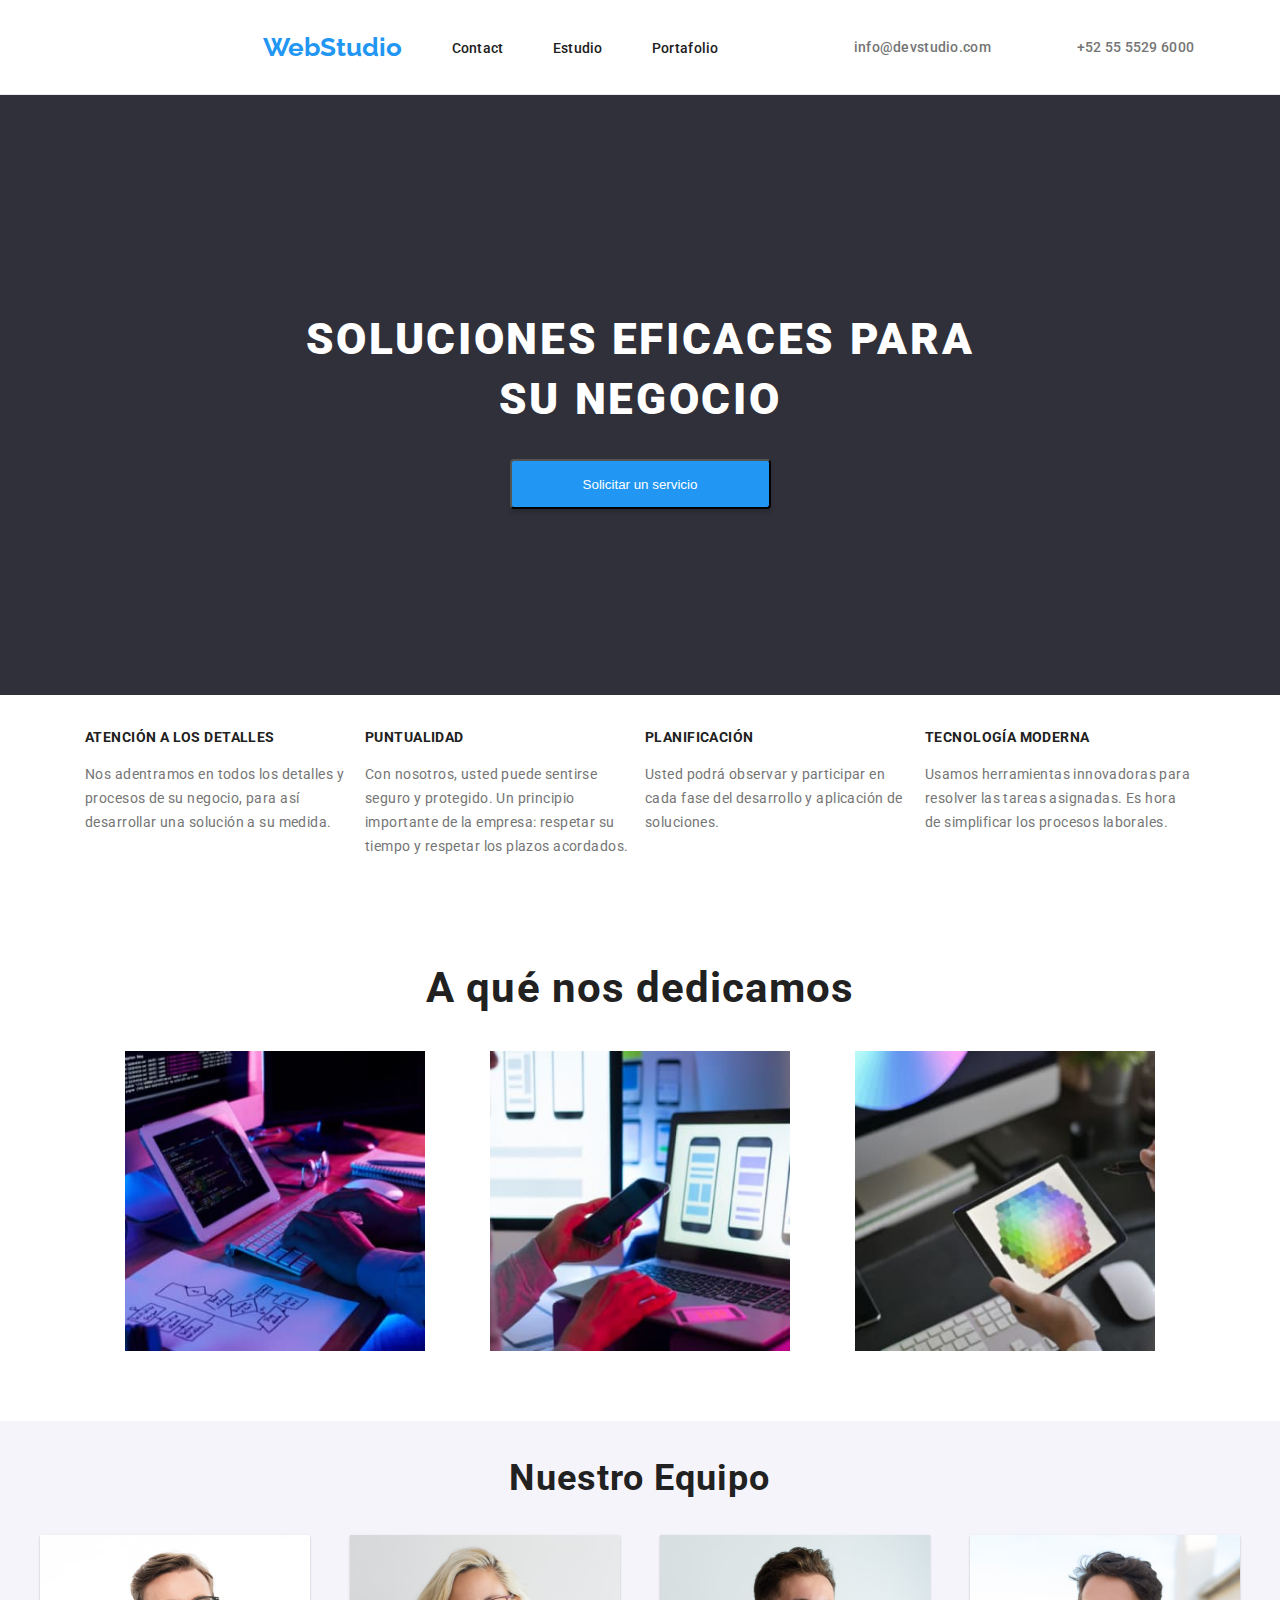
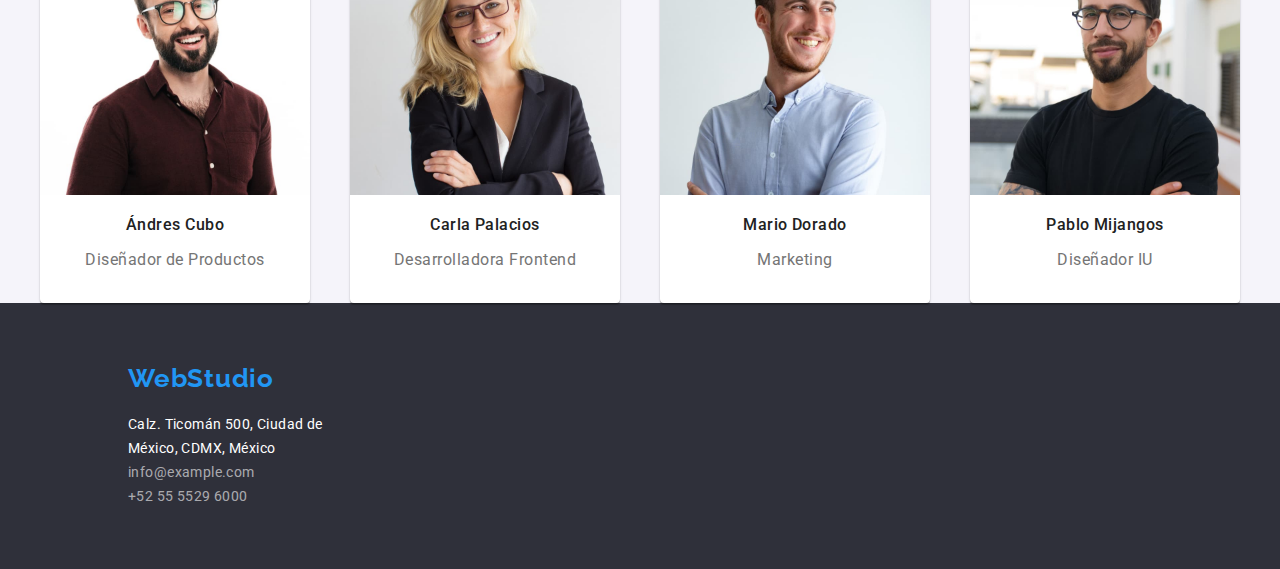
==== index.html @ 85c5ed9a "correccion de errores html checker, h3 aque nos dedicamos" ====
<!DOCTYPE html>
<html lang="en">

<head>
  <meta charset="UTF-8" />
  <meta http-equiv="X-UA-Compatible" content="IE=edge" />
  <meta name="viewport" content="width=device-width, initial-scale=1.0" />
  <link rel="stylesheet" href="css/styles.css" />

  <title>WebStudio</title>
</head>

<body>

  <header class="site-header">
    <a class="logoPrincipal" href="index.html">WebStudio</a>



    <ul class="list-container">
      <li >
        <a class="list-item" href="contact.html">Contact</a>
      </li>
      <li >
        <a class="list-item" href="studio.html">Estudio</a>
      </li>
      <li >
        <a class="list-item" href="portfolio.html">Portafolio</a>
      </li>

    </ul>
    <!-- <a href="contact.html">Contact</a>
      <a href="studio.html">Estudio</a>
      <a href="portfolio.html">Portafolio</a> -->


    <div class="headercontact">
      <a href="mailto:info@devstudio.com">info@devstudio.com</a>
      <a href="tel:+525555296000">+52 55 5529 6000</a>
    </div>
  </header>



  <main>

    <section class="herocontainer">

      <div class="herocontent">

        <h1 class="tittlehero">SOLUCIONES EFICACES PARA <br> SU NEGOCIO</h1>
        <button class="buttonhero" type="button">Solicitar un servicio</button>

      </div>
    </section>

    <section>
      <div class="qualitiescontainer">
        <ul class="qualitieslist">
          <li class="qualitiesitem">
            <h4>ATENCIÓN A LOS DETALLES</h4>
            <p>
              Nos adentramos en todos los detalles y procesos de su negocio, para
              así desarrollar una solución a su medida.
            </p>
          </li>
          <li class="qualitiesitem">
            <h4>PUNTUALIDAD</h4>
            <p>
              Con nosotros, usted puede sentirse seguro y protegido. Un principio
              importante de la empresa: respetar su tiempo y respetar los plazos
              acordados.
            </p>
          </li>
          <li class="qualitiesitem">
            <h4>PLANIFICACIÓN</h4>
            <p>
              Usted podrá observar y participar en cada fase del desarrollo y
              aplicación de soluciones.
            </p>
          </li>
          <li class="qualitiesitem">
            <h4>TECNOLOGÍA MODERNA</h4>
            <p>
              Usamos herramientas innovadoras para resolver las tareas asignadas.
              Es hora de simplificar los procesos laborales.
            </p>
          </li>
        </ul>
      </div>
    </section>

    <section class="services">

      <div>

        <span class="tittleservices">
          <h3>A qué nos dedicamos</h3>
        </span>

        <img src="images/servicio1.jpg" alt="Servicio de maquetado" width="300" />
        <img src="images/servicio2.jpg" alt="Servicio de diseño" width="300" />
        <img src="images/servicio3.jpg" alt="Servicio de color" width="300" />

      </div>

    </section>



    <section class="profilecontainer">

      <span class="ustittle">
        <p>Nuestro Equipo</p>
      </span>

      <div class="cardprofile">

        <img src="images/Andrescubo.jpg" alt="Foto de diseñador" width="300" />

        <p class="personname">Ándres Cubo</p>
        <p class="personposition">Diseñador de Productos</p>


      </div>
      <div class="cardprofile">
        <img src="images/Carlapalacios.jpg" alt="Foto Desarrolladora Frontend" width="300" />
        <p class="personname">Carla Palacios</p>
        <p class="personposition">Desarrolladora Frontend</p>
      </div>
      <div class="cardprofile">
        <img src="images/Mariodorado.jpg" alt="Foto encargado de Marketing" width="300" />
        <p class="personname">Mario Dorado</p>
        <p class="personposition">Marketing</p>
      </div>
      <div class="cardprofile">
        <img src="images/pablomijangos.jpg" alt="Foto Diseñador IU " width="300" />

        <p class="personname">Pablo Mijangos</p>
        <p class="personposition">Diseñador IU</p>
    </section>




  </main>

  <footer class="footer">
      <div class="contentfooter">
      <a class="footerlogo" href="">WebStudio</a><br />
      <address class="address">
        Calz. Ticomán 500, Ciudad de<br />
        México, CDMX, México<br />

        <ul class="list-footer">
          <li><a class="contactfooter" href="mailto:info@example.com">info@example.com</a><br /></li>
          <li><a class="contactfooter" href="tel:+525555296000 ">+52 55 5529 6000</a></li>
        </ul>
      </address>
</div>
  </footer>
</body>

</html>
---- css/styles.css ----
@import url("https://fonts.googleapis.com/css2?family=Raleway:ital,wght@0,700;1,700&family=Roboto:ital,wght@0,400;0,500;0,700;0,900;1,400;1,500;1,700;1,900&display=swap");
body {
  font-family: system-ui, -apple-system, BlinkMacSystemFont, "Segoe UI", Roboto,
    Oxygen, Ubuntu, Cantarell, "Open Sans", "Helvetica Neue", sans-serif;
  background: #ffffff;
  color: #212121;
  margin: auto;
  max-width: 1600px;
}

/* ESTILOS INDEX */

/*  HEADER */

.site-header {
  display: flex;
  justify-content: space-around;
  padding: 32px 0px;
  border-bottom: 1px solid #ececec;
}

/* Logo header */
.logoPrincipal {
  display: flex;
  flex-basis: 33%;
  justify-content: flex-end;
  font-family: "Raleway";
  font-style: normal;
  font-weight: 700;
  font-size: 26px;
  text-decoration: none;
  color: #2196f3;
}

/* navegacion header */
.list-container {
  display: flex;
  flex-basis: 30%;
  padding: 0;
  margin: 0;
  list-style: none;
  align-items: center;
  justify-content: space-evenly;
  flex-wrap: wrap;
}

.list-item {
  font-family: "Roboto";
  text-decoration: none;
  font-style: normal;
  font-weight: 500;
  font-size: 14px;
  line-height: 16px;
  letter-spacing: 0.02em;
  color: #212121;
  text-align: start;
}

.list-item:hover {
  font-family: "Roboto";
  font-style: normal;
  font-weight: 500;
  font-size: 14px;
  line-height: 16px;
  letter-spacing: 0.02em;

  color: #2196f3;
}

/* contacto header */
.headercontact {
  display: flex;
  flex-basis: 42%;
  justify-content: space-evenly;
  align-items: center;
  flex-wrap: wrap;
}

.headercontact a:hover {
  font-family: "Roboto";
  font-style: normal;
  font-weight: 500;
  font-size: 14px;
  line-height: 16px;
  letter-spacing: 0.02em;
  color: #2196f3;
}

.headercontact a {
  display: flex;
  font-family: "Roboto";
  text-decoration: none;
  font-style: normal;
  font-weight: 500;
  font-size: 14px;
  line-height: 16px;
  letter-spacing: 0.02em;
  color: #757575;
}

/* HERO */

.herocontainer {
  display: flex;
  flex-flow: column wrap;
  justify-content: space-around;
  padding: 0;
  margin: 0;
  width: 100%;
  height: 600px;
  background: #2f303a;
  flex-wrap: wrap;
  justify-content: center;
  align-items: center;
}

.herocontent {
  display: flex;
  flex-direction: column;
  align-items: center;
}
.tittlehero {
  display: flex;
  font-family: "Roboto";
  font-style: normal;
  font-weight: 900;
  font-size: 44px;
  line-height: 136%;
  text-align: center;
  letter-spacing: 0.06em;
  text-transform: uppercase;
  color: #ffffff;
}

.buttonhero {
  display: flex;
  justify-content: center;
  align-items: center;
  padding: 10px 32px;
  gap: 10px;
  width: 261px;
  height: 50px;
  background: #2196f3;
  box-shadow: 0px 4px 4px rgba(0, 0, 0, 0.15);
  border-radius: 4px;
  color: #ffffff;
}

/* CUALIDADES */

.qualitiescontainer {
  display: flex;
  justify-content: space-around;
}

.qualitieslist {
  display: flex;
  flex-flow: row wrap;
  justify-content: space-around;
  padding: 0;
  margin: 0;
  list-style: none;
}

.qualitiesitem {
  padding: 5px;
  width: 270px;
  height: 150px;
  margin-top: 10px;
  line-height: 150px;
  color: white;
  font-weight: bold;
  font-size: 3em;
  text-align: center;
  font-family: "Roboto";
  font-style: normal;
  font-weight: 400;
  font-size: 14px;
  line-height: 171%;

  letter-spacing: 0.03em;

  color: #757575;
}

.qualitiesitem p {
  text-align: left;
  font-family: "Roboto";
  font-style: normal;
  font-weight: 400;
  font-size: 14px;
  line-height: 171%;

  letter-spacing: 0.03em;

  color: #757575;
}

.qualitiesitem h4 {
  text-align: left;
  font-family: "Roboto";
  font-style: normal;
  font-weight: 700;
  font-size: 14px;
  line-height: 16px;
  letter-spacing: 0.03em;
  text-transform: uppercase;

  color: #212121;
}

/* SERVICIOS */

.services {
  display: flex;
  flex-basis: auto;
  justify-content: center;
  flex-wrap: wrap;
}

.services div {
  display: flex;
  width: 1173px;
  justify-content: space-evenly;
  flex-wrap: wrap;
  margin: 60px;
}
.services div img {
  width: 300px;
  height: 300px;
  margin-bottom: 10px;
}

.tittleservices {
  display: flex;
  justify-content: center;
  width: 100%;
  font-family: "Roboto";
  font-style: normal;
  font-weight: 700;
  font-size: 36px;
  line-height: 42px;
  text-align: center;
  letter-spacing: 0.03em;
  color: #212121;
}

.servicesimg {
  display: flex;
  align-items: center;
  justify-content: center;
  width: 1173px;
}

.servicesimg img {
  display: flex;
  width: 373.16px;
  height: 323.7px;
}

/* TARJETAS PERFIL */
.ustittle {
  font-family: "Roboto";
  font-style: normal;
  font-weight: 700;
  font-size: 36px;
  line-height: 42px;
  text-align: center;
  letter-spacing: 0.03em;
  color: #212121;
  width: 100%;
}

.profilecontainer {
  display: flex;
  justify-content: space-evenly;
  flex-wrap: wrap;
  background: #f5f4fa;
}

.cardprofile {
  width: 270px;
  height: 368px;
  border-radius: 0px;
  background: #ffffff;
  box-shadow: 0px 1px 3px rgba(0, 0, 0, 0.12), 0px 1px 1px rgba(0, 0, 0, 0.14),
    0px 2px 1px rgba(0, 0, 0, 0.2);
  border-radius: 0px 0px 4px 4px;
}

.cardprofile img {
  width: 270px;
  height: 260px;
}

.personname {
  font-family: "Roboto";
  font-style: normal;
  font-weight: 500;
  font-size: 16px;
  line-height: 19px;
  text-align: center;
  letter-spacing: 0.03em;
  color: #212121;
}

.personposition {
  font-family: "Roboto";
  font-style: normal;
  font-weight: 400;
  font-size: 16px;
  line-height: 19px;
  text-align: center;
  letter-spacing: 0.03em;

  color: #757575;
}

/* FOOTER */

.footer {
  display: flex;
  background: #2f303a;
  justify-content: space-around;
}

.contentfooter {
  display: flex;
  flex-basis: 80%;
  flex-direction: column;
  align-items: flex-start;
  margin: 60px 0%;
}

.footerlogo {
  display: flex;
  flex-wrap: wrap;
  font-family: "Raleway";
  font-style: normal;
  text-decoration: none;
  font-weight: 700;
  font-size: 26px;
  line-height: 31px;
  letter-spacing: 0.03em;
  color: #2196f3;
}

.address {
  font-family: "Roboto";
  text-decoration: none;
  font-style: normal;
  font-weight: 400;
  font-size: 14px;
  line-height: 171%;
  letter-spacing: 0.03em;
  color: #ffffff;
}
.list-footer {
  display: flex;
  flex-direction: column;
  flex-wrap: wrap;
  list-style: none;
  padding: 0;
  margin: 0%;
}

.contactfooter {
  color: rgba(255, 255, 255, 0.6);
  text-decoration: none;
}

/* ESTILOS PORTAFOLIO */

.container {
  max-width: 1600px;
}

.section {
  padding: 94px 0px;
}

.filterportfolio {
  display: flex;
  list-style: none;
  max-width: 1200px;
  justify-content: center;
  margin: auto;
}

.buttonsmainportfolio {
  margin: 8px;
  font-family: "Roboto";
  font-style: normal;
  font-weight: 500;
  font-size: 16px;
  line-height: 162%;
  text-align: center;
  letter-spacing: 0.03em;
  border: none;
  border-radius: 4px;
  color: #212121;
  background: #f5f4fa;
}

.buttonsmainportfolio:hover {
  font-family: "Roboto";
  font-style: normal;
  font-weight: 500;
  font-size: 16px;
  line-height: 162%;
  text-align: center;
  letter-spacing: 0.03em;
  color: #ffffff;
  background: #2196f3;
  box-shadow: 0px 3px 1px rgba(0, 0, 0, 0.1), 0px 1px 2px rgba(0, 0, 0, 0.08),
    0px 2px 2px rgba(0, 0, 0, 0.12);
  border-radius: 4px;
}

/* PRODUCTOS */

.products {
  display: flex;
  list-style: none;
  max-width: 1200px;
  justify-content: center;
  margin: auto;
}

.cardproducts {
  width: 370px;
  height: 404px;
  background: #ffffff;
  border: 1px solid #eeeeee;
  box-shadow: 0px 1px 1px rgba(0, 0, 0, 0.12), 0px 4px 4px rgba(0, 0, 0, 0.06),
    1px 4px 6px rgba(0, 0, 0, 0.16);
}

.cardproducts img {
  width: 370px;
  height: 294px;
}

.tittleproducts {
  font-family: "Roboto";
  font-style: normal;
  font-weight: 700;
  font-size: 18px;
  line-height: 200%;
  letter-spacing: 0.06em;
  color: #212121;
  left: calc(50% - 322px / 2 - 400px);
  top: calc(50% - 36px / 2 - 334px);
}

.areaproduct {
  font-family: "Roboto";
  font-style: normal;
  font-weight: 400;
  font-size: 16px;
  line-height: 188%;
  letter-spacing: 0.03em;
  color: #757575;
}
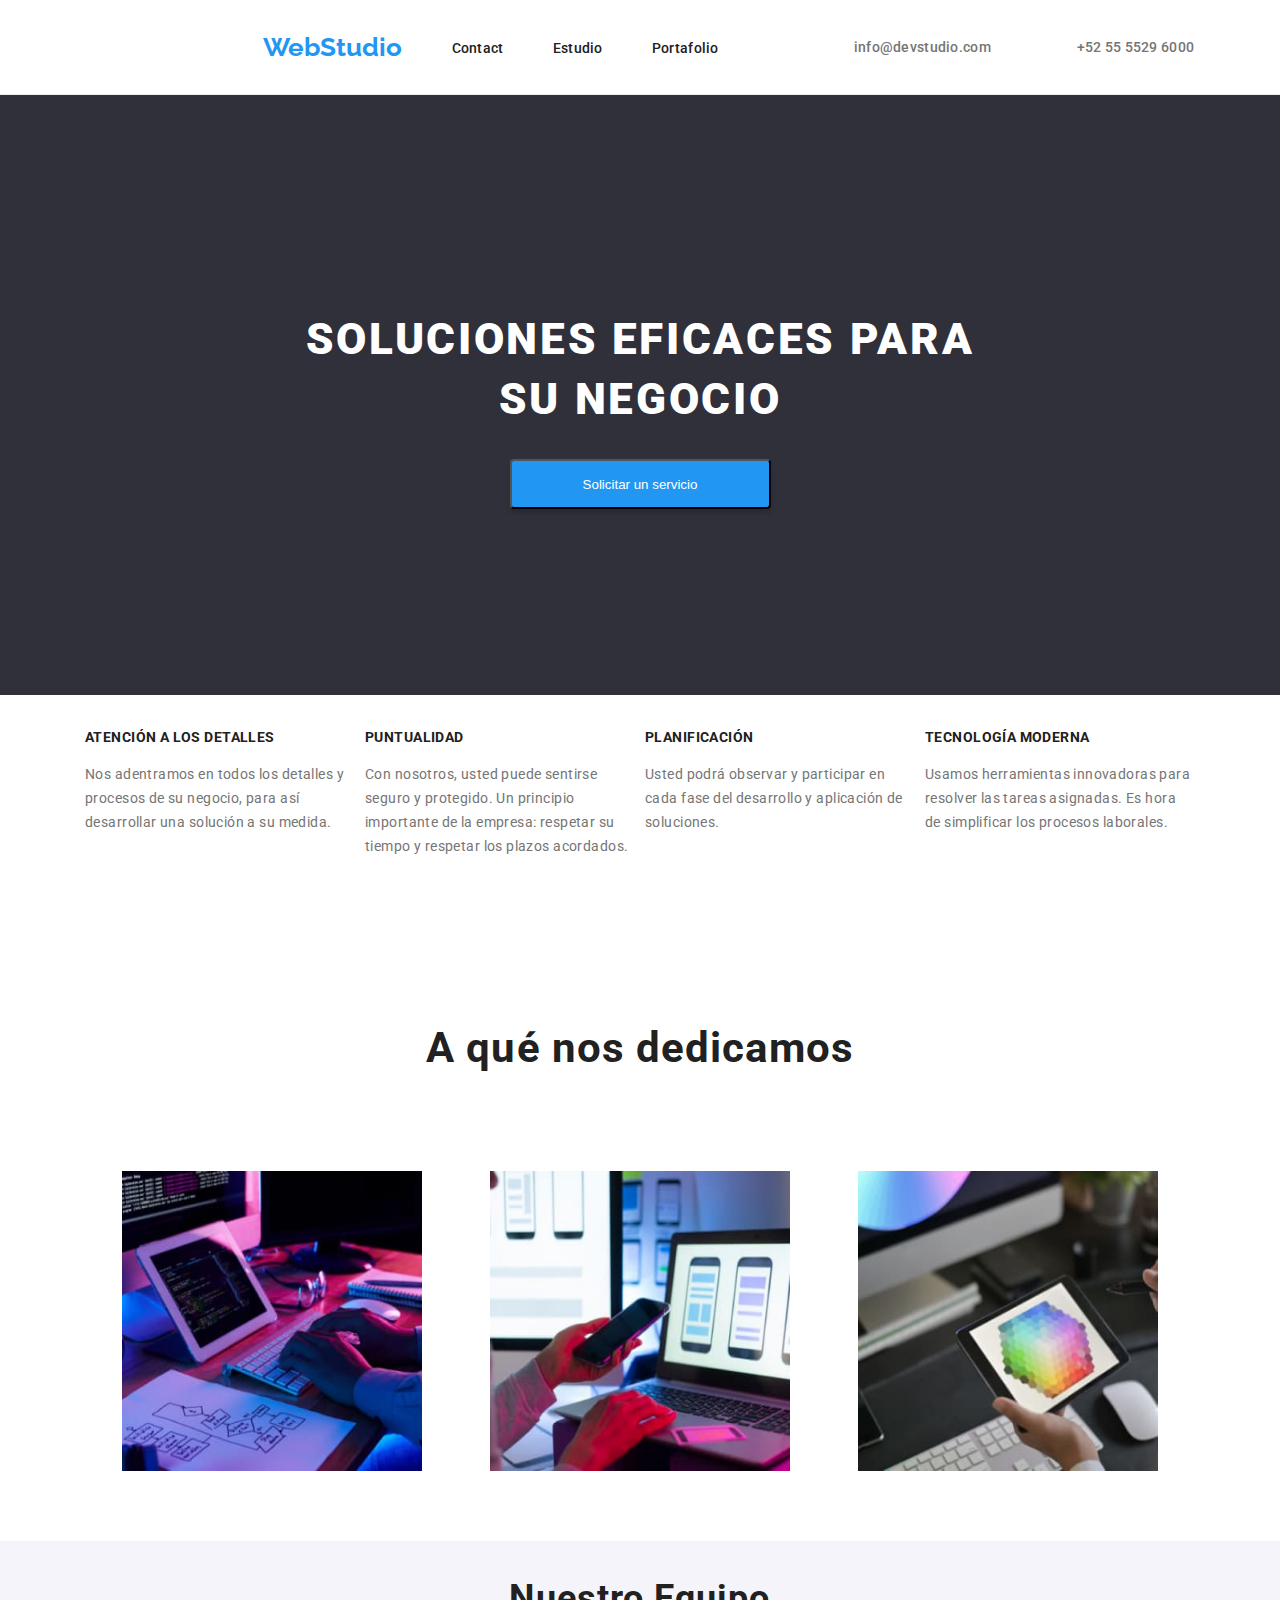
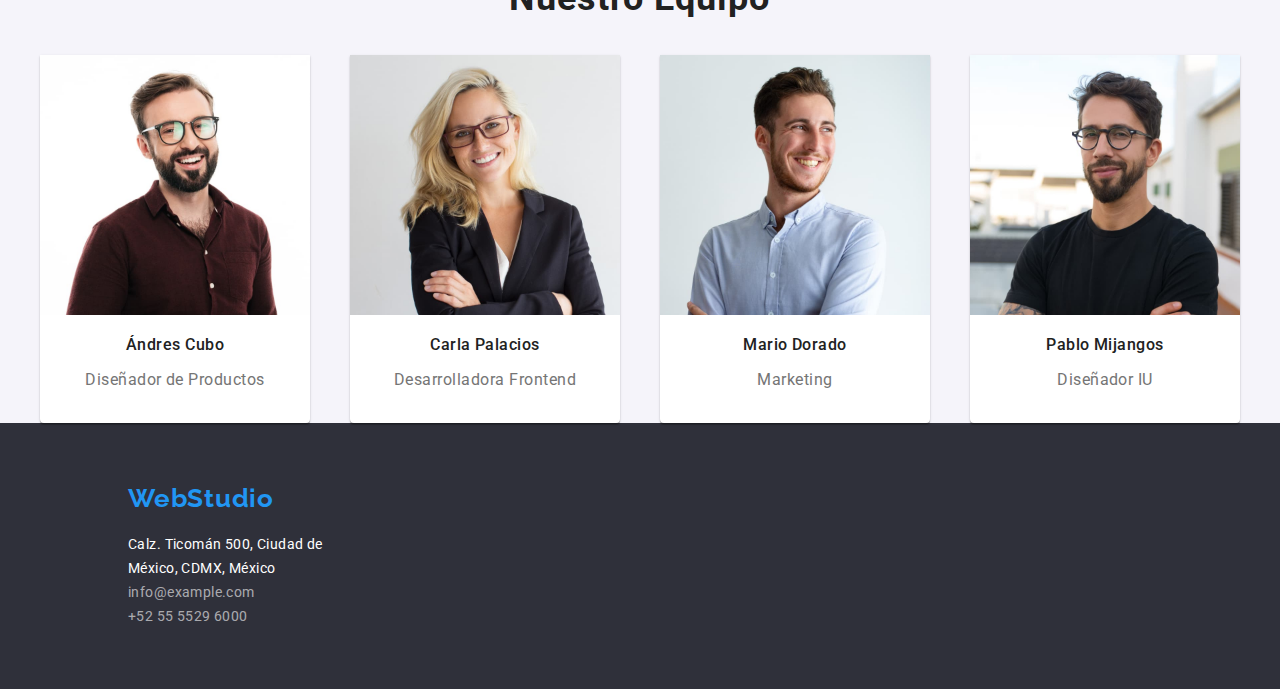
==== commit ec1b3fe1: "correccion de errores html checker, h3 aque nos dedicamos" ====
--- a/index.html
+++ b/index.html
@@ -94,9 +94,9 @@
 
       <div>
 
-        <span class="tittleservices">
+        <div class="tittleservices">
           <h3>A qué nos dedicamos</h3>
-        </span>
+        </div>
 
         <img src="images/servicio1.jpg" alt="Servicio de maquetado" width="300" />
         <img src="images/servicio2.jpg" alt="Servicio de diseño" width="300" />
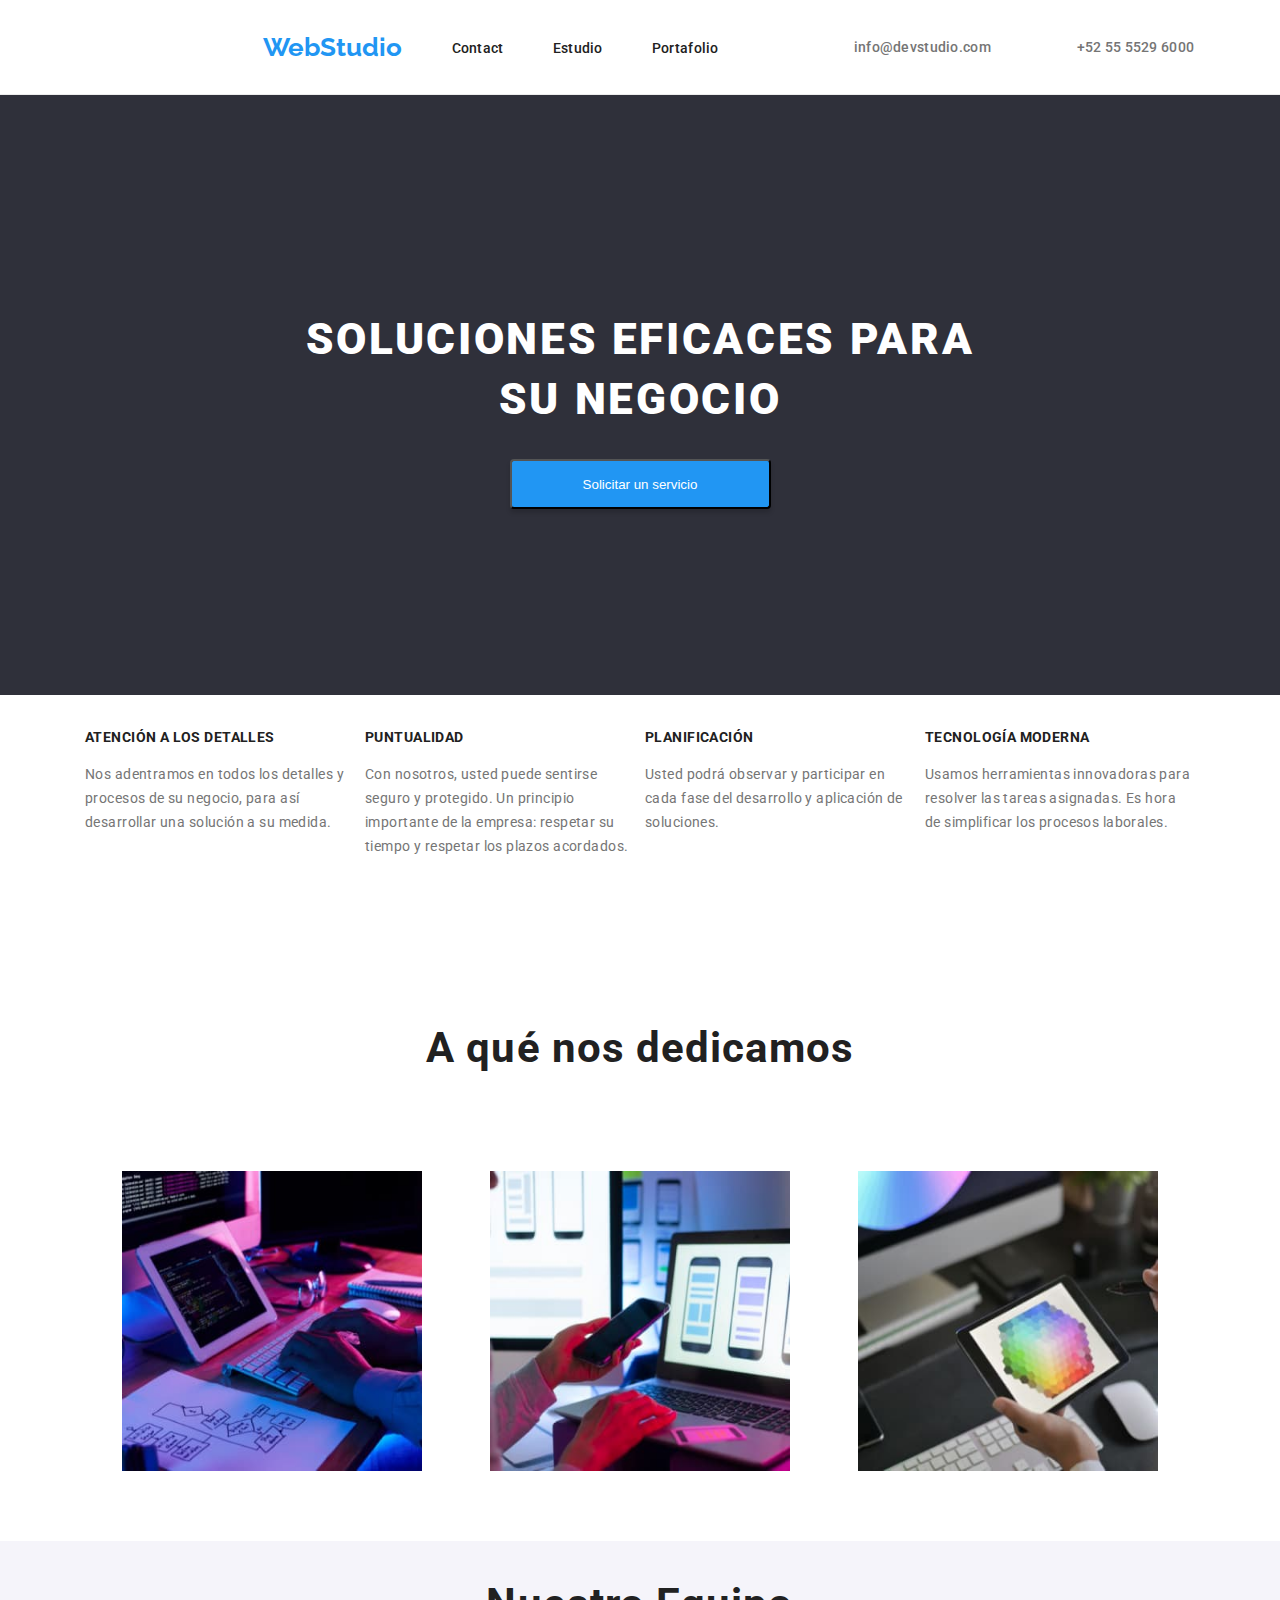
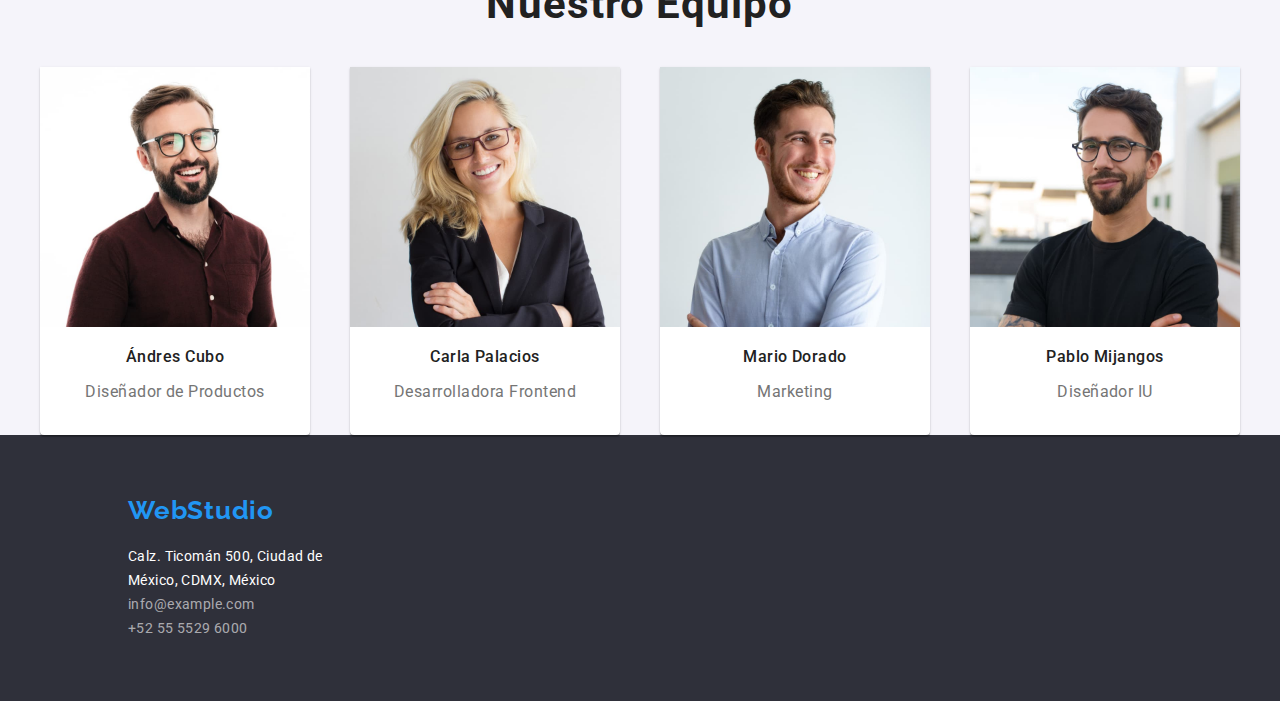
==== commit 1754ed63: "correccion de errores html checker, cierre de etiquetas" ====
--- a/index.html
+++ b/index.html
@@ -1,164 +1,175 @@
 <!DOCTYPE html>
 <html lang="en">
+  <head>
+    <meta charset="UTF-8" />
+    <meta http-equiv="X-UA-Compatible" content="IE=edge" />
+    <meta name="viewport" content="width=device-width, initial-scale=1.0" />
+    <link rel="stylesheet" href="css/styles.css" />
 
-<head>
-  <meta charset="UTF-8" />
-  <meta http-equiv="X-UA-Compatible" content="IE=edge" />
-  <meta name="viewport" content="width=device-width, initial-scale=1.0" />
-  <link rel="stylesheet" href="css/styles.css" />
+    <title>WebStudio</title>
+  </head>
 
-  <title>WebStudio</title>
-</head>
+  <body>
+    <header class="site-header">
+      <a class="logoPrincipal" href="index.html">WebStudio</a>
 
-<body>
-
-  <header class="site-header">
-    <a class="logoPrincipal" href="index.html">WebStudio</a>
-
-
-
-    <ul class="list-container">
-      <li >
-        <a class="list-item" href="contact.html">Contact</a>
-      </li>
-      <li >
-        <a class="list-item" href="studio.html">Estudio</a>
-      </li>
-      <li >
-        <a class="list-item" href="portfolio.html">Portafolio</a>
-      </li>
-
-    </ul>
-    <!-- <a href="contact.html">Contact</a>
+      <ul class="list-container">
+        <li>
+          <a class="list-item" href="contact.html">Contact</a>
+        </li>
+        <li>
+          <a class="list-item" href="studio.html">Estudio</a>
+        </li>
+        <li>
+          <a class="list-item" href="portfolio.html">Portafolio</a>
+        </li>
+      </ul>
+      <!-- <a href="contact.html">Contact</a>
       <a href="studio.html">Estudio</a>
       <a href="portfolio.html">Portafolio</a> -->
 
+      <div class="headercontact">
+        <a href="mailto:info@devstudio.com">info@devstudio.com</a>
+        <a href="tel:+525555296000">+52 55 5529 6000</a>
+      </div>
+    </header>
 
-    <div class="headercontact">
-      <a href="mailto:info@devstudio.com">info@devstudio.com</a>
-      <a href="tel:+525555296000">+52 55 5529 6000</a>
-    </div>
-  </header>
+    <main>
+      <section class="herocontainer">
+        <div class="herocontent">
+          <h1 class="tittlehero">
+            SOLUCIONES EFICACES PARA <br />
+            SU NEGOCIO
+          </h1>
+          <button class="buttonhero" type="button">
+            Solicitar un servicio
+          </button>
+        </div>
+      </section>
 
+      <section>
+        <div class="qualitiescontainer">
+          <ul class="qualitieslist">
+            <li class="qualitiesitem">
+              <h4>ATENCIÓN A LOS DETALLES</h4>
+              <p>
+                Nos adentramos en todos los detalles y procesos de su negocio,
+                para así desarrollar una solución a su medida.
+              </p>
+            </li>
+            <li class="qualitiesitem">
+              <h4>PUNTUALIDAD</h4>
+              <p>
+                Con nosotros, usted puede sentirse seguro y protegido. Un
+                principio importante de la empresa: respetar su tiempo y
+                respetar los plazos acordados.
+              </p>
+            </li>
+            <li class="qualitiesitem">
+              <h4>PLANIFICACIÓN</h4>
+              <p>
+                Usted podrá observar y participar en cada fase del desarrollo y
+                aplicación de soluciones.
+              </p>
+            </li>
+            <li class="qualitiesitem">
+              <h4>TECNOLOGÍA MODERNA</h4>
+              <p>
+                Usamos herramientas innovadoras para resolver las tareas
+                asignadas. Es hora de simplificar los procesos laborales.
+              </p>
+            </li>
+          </ul>
+        </div>
+      </section>
 
+      <section class="services">
+        <div>
+          <div class="tittleservices">
+            <h3>A qué nos dedicamos</h3>
+          </div>
 
-  <main>
+          <img
+            src="images/servicio1.jpg"
+            alt="Servicio de maquetado"
+            width="300"
+          />
+          <img
+            src="images/servicio2.jpg"
+            alt="Servicio de diseño"
+            width="300"
+          />
+          <img src="images/servicio3.jpg" alt="Servicio de color" width="300" />
+        </div>
+      </section>
 
-    <section class="herocontainer">
-
-      <div class="herocontent">
-
-        <h1 class="tittlehero">SOLUCIONES EFICACES PARA <br> SU NEGOCIO</h1>
-        <button class="buttonhero" type="button">Solicitar un servicio</button>
-
-      </div>
-    </section>
-
-    <section>
-      <div class="qualitiescontainer">
-        <ul class="qualitieslist">
-          <li class="qualitiesitem">
-            <h4>ATENCIÓN A LOS DETALLES</h4>
-            <p>
-              Nos adentramos en todos los detalles y procesos de su negocio, para
-              así desarrollar una solución a su medida.
-            </p>
-          </li>
-          <li class="qualitiesitem">
-            <h4>PUNTUALIDAD</h4>
-            <p>
-              Con nosotros, usted puede sentirse seguro y protegido. Un principio
-              importante de la empresa: respetar su tiempo y respetar los plazos
-              acordados.
-            </p>
-          </li>
-          <li class="qualitiesitem">
-            <h4>PLANIFICACIÓN</h4>
-            <p>
-              Usted podrá observar y participar en cada fase del desarrollo y
-              aplicación de soluciones.
-            </p>
-          </li>
-          <li class="qualitiesitem">
-            <h4>TECNOLOGÍA MODERNA</h4>
-            <p>
-              Usamos herramientas innovadoras para resolver las tareas asignadas.
-              Es hora de simplificar los procesos laborales.
-            </p>
-          </li>
-        </ul>
-      </div>
-    </section>
-
-    <section class="services">
-
-      <div>
-
-        <div class="tittleservices">
-          <h3>A qué nos dedicamos</h3>
+      <section class="profilecontainer">
+        <div class="ustittle">
+          <h3>Nuestro Equipo</h3>
         </div>
 
-        <img src="images/servicio1.jpg" alt="Servicio de maquetado" width="300" />
-        <img src="images/servicio2.jpg" alt="Servicio de diseño" width="300" />
-        <img src="images/servicio3.jpg" alt="Servicio de color" width="300" />
+        <div class="cardprofile">
+          <img
+            src="images/Andrescubo.jpg"
+            alt="Foto de diseñador"
+            width="300"
+          />
 
+          <p class="personname">Ándres Cubo</p>
+          <p class="personposition">Diseñador de Productos</p>
+        </div>
+        <div class="cardprofile">
+          <img
+            src="images/Carlapalacios.jpg"
+            alt="Foto Desarrolladora Frontend"
+            width="300"
+          />
+          <p class="personname">Carla Palacios</p>
+          <p class="personposition">Desarrolladora Frontend</p>
+        </div>
+        <div class="cardprofile">
+          <img
+            src="images/Mariodorado.jpg"
+            alt="Foto encargado de Marketing"
+            width="300"
+          />
+          <p class="personname">Mario Dorado</p>
+          <p class="personposition">Marketing</p>
+        </div>
+        <div class="cardprofile">
+          <img
+            src="images/pablomijangos.jpg"
+            alt="Foto Diseñador IU "
+            width="300"
+          />
+
+          <p class="personname">Pablo Mijangos</p>
+          <p class="personposition">Diseñador IU</p>
+        </div>
+      </section>
+    </main>
+
+    <footer class="footer">
+      <div class="contentfooter">
+        <a class="footerlogo" href="">WebStudio</a><br />
+        <address class="address">
+          Calz. Ticomán 500, Ciudad de<br />
+          México, CDMX, México<br />
+
+          <ul class="list-footer">
+            <li>
+              <a class="contactfooter" href="mailto:info@example.com"
+                >info@example.com</a
+              ><br />
+            </li>
+            <li>
+              <a class="contactfooter" href="tel:+525555296000 "
+                >+52 55 5529 6000</a
+              >
+            </li>
+          </ul>
+        </address>
       </div>
-
-    </section>
-
-
-
-    <section class="profilecontainer">
-
-      <span class="ustittle">
-        <p>Nuestro Equipo</p>
-      </span>
-
-      <div class="cardprofile">
-
-        <img src="images/Andrescubo.jpg" alt="Foto de diseñador" width="300" />
-
-        <p class="personname">Ándres Cubo</p>
-        <p class="personposition">Diseñador de Productos</p>
-
-
-      </div>
-      <div class="cardprofile">
-        <img src="images/Carlapalacios.jpg" alt="Foto Desarrolladora Frontend" width="300" />
-        <p class="personname">Carla Palacios</p>
-        <p class="personposition">Desarrolladora Frontend</p>
-      </div>
-      <div class="cardprofile">
-        <img src="images/Mariodorado.jpg" alt="Foto encargado de Marketing" width="300" />
-        <p class="personname">Mario Dorado</p>
-        <p class="personposition">Marketing</p>
-      </div>
-      <div class="cardprofile">
-        <img src="images/pablomijangos.jpg" alt="Foto Diseñador IU " width="300" />
-
-        <p class="personname">Pablo Mijangos</p>
-        <p class="personposition">Diseñador IU</p>
-    </section>
-
-
-
-
-  </main>
-
-  <footer class="footer">
-      <div class="contentfooter">
-      <a class="footerlogo" href="">WebStudio</a><br />
-      <address class="address">
-        Calz. Ticomán 500, Ciudad de<br />
-        México, CDMX, México<br />
-
-        <ul class="list-footer">
-          <li><a class="contactfooter" href="mailto:info@example.com">info@example.com</a><br /></li>
-          <li><a class="contactfooter" href="tel:+525555296000 ">+52 55 5529 6000</a></li>
-        </ul>
-      </address>
-</div>
-  </footer>
-</body>
-
-</html>+    </footer>
+  </body>
+</html>
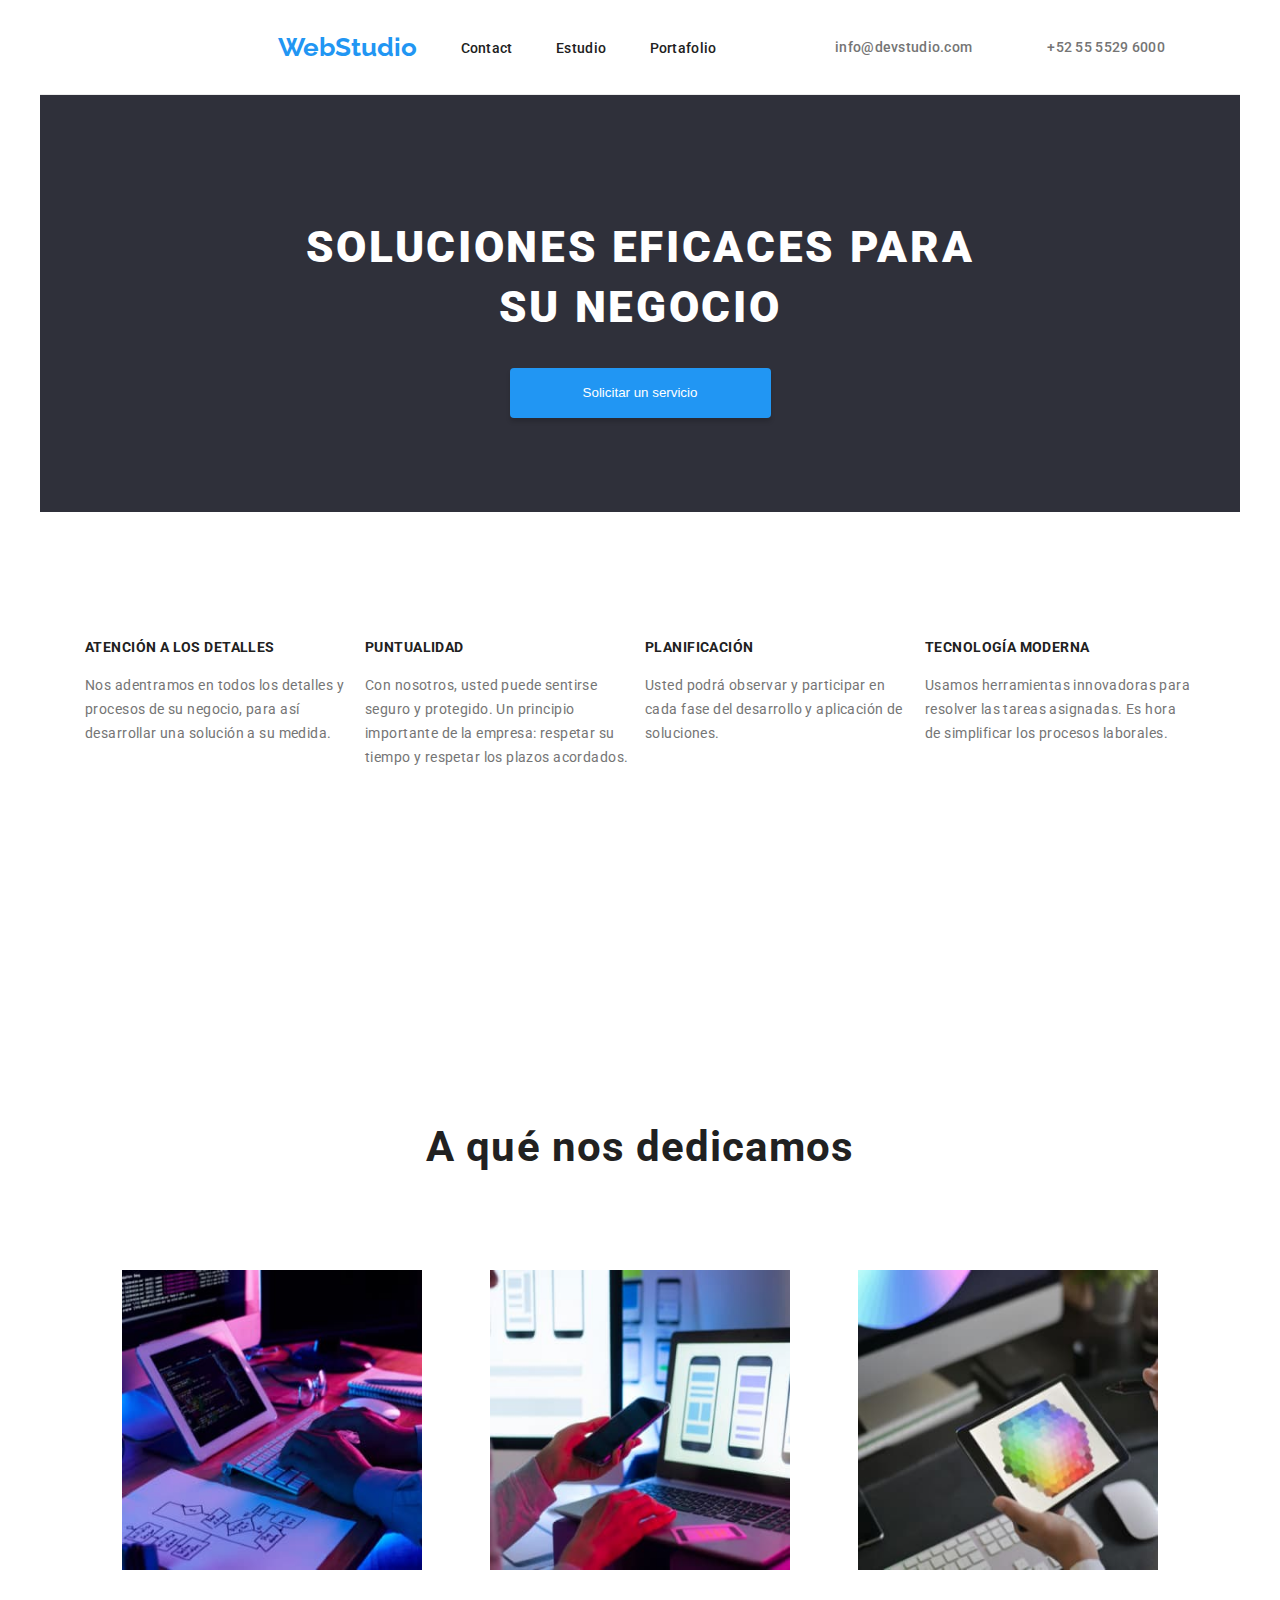
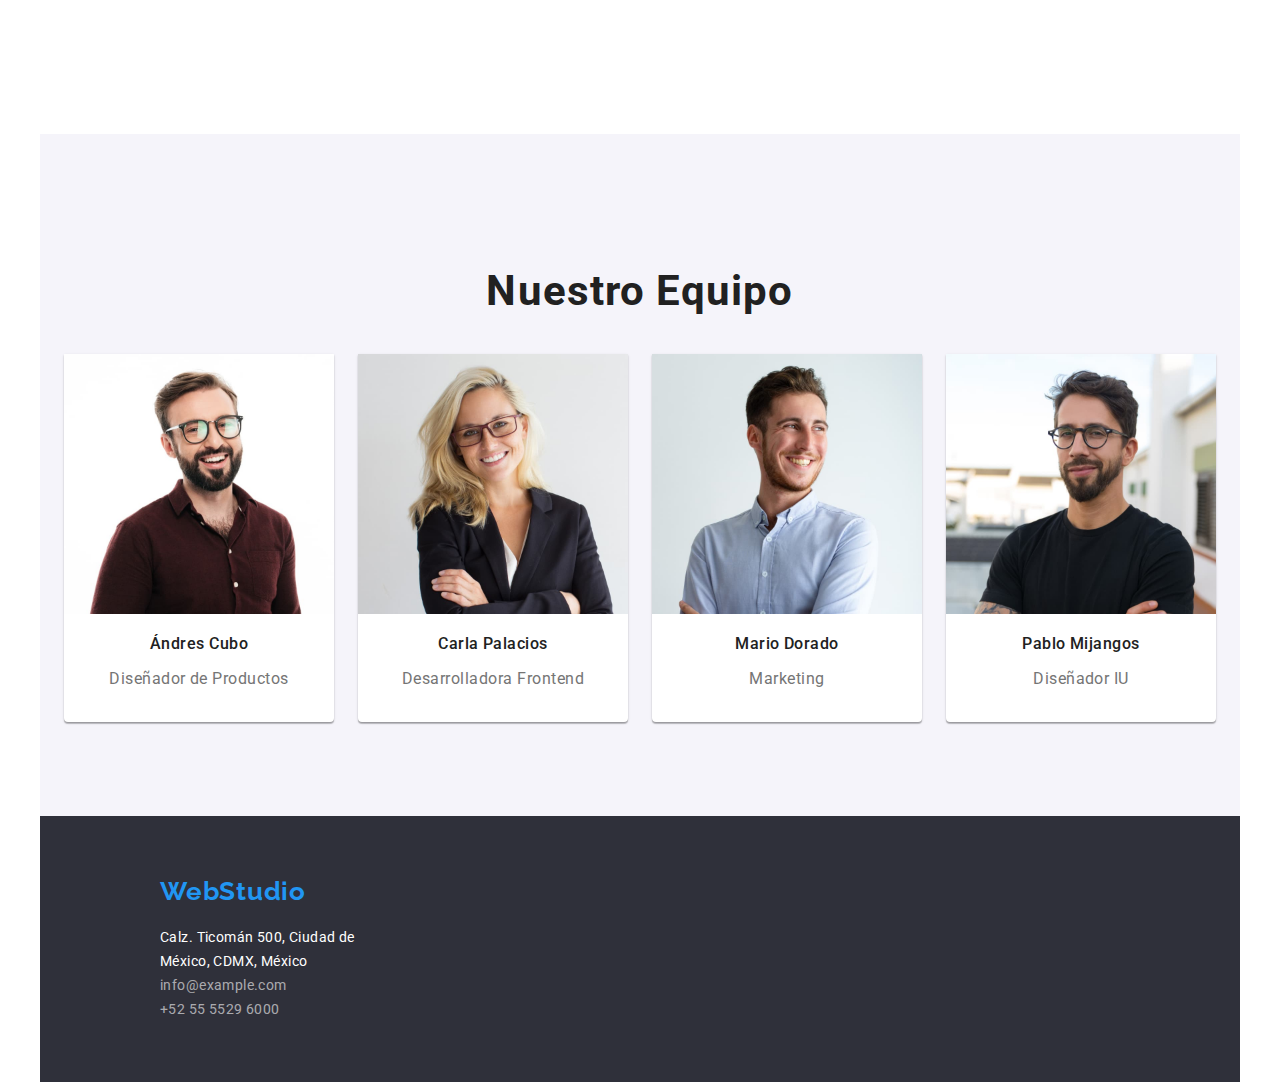
==== commit 213d4bbf: "ajustar clase seccion y container" ====
--- a/index.html
+++ b/index.html
@@ -4,172 +4,182 @@
     <meta charset="UTF-8" />
     <meta http-equiv="X-UA-Compatible" content="IE=edge" />
     <meta name="viewport" content="width=device-width, initial-scale=1.0" />
+    <link
+      rel="stylesheet"
+      href="node_modules/modern-normalize/modern-normalize.css"
+    />
     <link rel="stylesheet" href="css/styles.css" />
 
     <title>WebStudio</title>
   </head>
 
   <body>
-    <header class="site-header">
-      <a class="logoPrincipal" href="index.html">WebStudio</a>
+    <div class="container">
+      <header class="site-header">
+        <a class="logoPrincipal" href="index.html">WebStudio</a>
 
-      <ul class="list-container">
-        <li>
-          <a class="list-item" href="contact.html">Contact</a>
-        </li>
-        <li>
-          <a class="list-item" href="studio.html">Estudio</a>
-        </li>
-        <li>
-          <a class="list-item" href="portfolio.html">Portafolio</a>
-        </li>
-      </ul>
-      <!-- <a href="contact.html">Contact</a>
+        <ul class="list-container">
+          <li>
+            <a class="list-item" href="contact.html">Contact</a>
+          </li>
+          <li>
+            <a class="list-item" href="studio.html">Estudio</a>
+          </li>
+          <li>
+            <a class="list-item" href="portfolio.html">Portafolio</a>
+          </li>
+        </ul>
+        <!-- <a href="contact.html">Contact</a>
       <a href="studio.html">Estudio</a>
       <a href="portfolio.html">Portafolio</a> -->
 
-      <div class="headercontact">
-        <a href="mailto:info@devstudio.com">info@devstudio.com</a>
-        <a href="tel:+525555296000">+52 55 5529 6000</a>
-      </div>
-    </header>
+        <div class="headercontact">
+          <a href="mailto:info@devstudio.com">info@devstudio.com</a>
+          <a href="tel:+525555296000">+52 55 5529 6000</a>
+        </div>
+      </header>
 
-    <main>
-      <section class="herocontainer">
-        <div class="herocontent">
-          <h1 class="tittlehero">
-            SOLUCIONES EFICACES PARA <br />
-            SU NEGOCIO
-          </h1>
-          <button class="buttonhero" type="button">
-            Solicitar un servicio
-          </button>
-        </div>
-      </section>
+      <main>
+        <section class="herocontainer section">
+          <div class="herocontent">
+            <h1 class="tittlehero">
+              SOLUCIONES EFICACES PARA <br />
+              SU NEGOCIO
+            </h1>
+            <button class="buttonhero" type="button">
+              Solicitar un servicio
+            </button>
+          </div>
+        </section>
 
-      <section>
-        <div class="qualitiescontainer">
-          <ul class="qualitieslist">
-            <li class="qualitiesitem">
-              <h4>ATENCIÓN A LOS DETALLES</h4>
-              <p>
-                Nos adentramos en todos los detalles y procesos de su negocio,
-                para así desarrollar una solución a su medida.
-              </p>
-            </li>
-            <li class="qualitiesitem">
-              <h4>PUNTUALIDAD</h4>
-              <p>
-                Con nosotros, usted puede sentirse seguro y protegido. Un
-                principio importante de la empresa: respetar su tiempo y
-                respetar los plazos acordados.
-              </p>
-            </li>
-            <li class="qualitiesitem">
-              <h4>PLANIFICACIÓN</h4>
-              <p>
-                Usted podrá observar y participar en cada fase del desarrollo y
-                aplicación de soluciones.
-              </p>
-            </li>
-            <li class="qualitiesitem">
-              <h4>TECNOLOGÍA MODERNA</h4>
-              <p>
-                Usamos herramientas innovadoras para resolver las tareas
-                asignadas. Es hora de simplificar los procesos laborales.
-              </p>
-            </li>
-          </ul>
-        </div>
-      </section>
+        <section class="section">
+          <div class="qualitiescontainer">
+            <ul class="qualitieslist">
+              <li class="qualitiesitem">
+                <h4>ATENCIÓN A LOS DETALLES</h4>
+                <p>
+                  Nos adentramos en todos los detalles y procesos de su negocio,
+                  para así desarrollar una solución a su medida.
+                </p>
+              </li>
+              <li class="qualitiesitem">
+                <h4>PUNTUALIDAD</h4>
+                <p>
+                  Con nosotros, usted puede sentirse seguro y protegido. Un
+                  principio importante de la empresa: respetar su tiempo y
+                  respetar los plazos acordados.
+                </p>
+              </li>
+              <li class="qualitiesitem">
+                <h4>PLANIFICACIÓN</h4>
+                <p>
+                  Usted podrá observar y participar en cada fase del desarrollo
+                  y aplicación de soluciones.
+                </p>
+              </li>
+              <li class="qualitiesitem">
+                <h4>TECNOLOGÍA MODERNA</h4>
+                <p>
+                  Usamos herramientas innovadoras para resolver las tareas
+                  asignadas. Es hora de simplificar los procesos laborales.
+                </p>
+              </li>
+            </ul>
+          </div>
+        </section>
 
-      <section class="services">
-        <div>
-          <div class="tittleservices">
-            <h3>A qué nos dedicamos</h3>
+        <section class="services section">
+          <div>
+            <div class="tittleservices">
+              <h3>A qué nos dedicamos</h3>
+            </div>
+
+            <img
+              src="images/servicio1.jpg"
+              alt="Servicio de maquetado"
+              width="300"
+            />
+            <img
+              src="images/servicio2.jpg"
+              alt="Servicio de diseño"
+              width="300"
+            />
+            <img
+              src="images/servicio3.jpg"
+              alt="Servicio de color"
+              width="300"
+            />
+          </div>
+        </section>
+
+        <section class="profilecontainer section">
+          <div class="ustittle">
+            <h3>Nuestro Equipo</h3>
           </div>
 
-          <img
-            src="images/servicio1.jpg"
-            alt="Servicio de maquetado"
-            width="300"
-          />
-          <img
-            src="images/servicio2.jpg"
-            alt="Servicio de diseño"
-            width="300"
-          />
-          <img src="images/servicio3.jpg" alt="Servicio de color" width="300" />
+          <div class="cardprofile">
+            <img
+              src="images/Andrescubo.jpg"
+              alt="Foto de diseñador"
+              width="300"
+            />
+
+            <p class="personname">Ándres Cubo</p>
+            <p class="personposition">Diseñador de Productos</p>
+          </div>
+          <div class="cardprofile">
+            <img
+              src="images/Carlapalacios.jpg"
+              alt="Foto Desarrolladora Frontend"
+              width="300"
+            />
+            <p class="personname">Carla Palacios</p>
+            <p class="personposition">Desarrolladora Frontend</p>
+          </div>
+          <div class="cardprofile">
+            <img
+              src="images/Mariodorado.jpg"
+              alt="Foto encargado de Marketing"
+              width="300"
+            />
+            <p class="personname">Mario Dorado</p>
+            <p class="personposition">Marketing</p>
+          </div>
+          <div class="cardprofile">
+            <img
+              src="images/pablomijangos.jpg"
+              alt="Foto Diseñador IU "
+              width="300"
+            />
+
+            <p class="personname">Pablo Mijangos</p>
+            <p class="personposition">Diseñador IU</p>
+          </div>
+        </section>
+      </main>
+
+      <footer class="footer">
+        <div class="contentfooter">
+          <a class="footerlogo" href="">WebStudio</a><br />
+          <address class="address">
+            Calz. Ticomán 500, Ciudad de<br />
+            México, CDMX, México<br />
+
+            <ul class="list-footer">
+              <li>
+                <a class="contactfooter" href="mailto:info@example.com"
+                  >info@example.com</a
+                ><br />
+              </li>
+              <li>
+                <a class="contactfooter" href="tel:+525555296000 "
+                  >+52 55 5529 6000</a
+                >
+              </li>
+            </ul>
+          </address>
         </div>
-      </section>
-
-      <section class="profilecontainer">
-        <div class="ustittle">
-          <h3>Nuestro Equipo</h3>
-        </div>
-
-        <div class="cardprofile">
-          <img
-            src="images/Andrescubo.jpg"
-            alt="Foto de diseñador"
-            width="300"
-          />
-
-          <p class="personname">Ándres Cubo</p>
-          <p class="personposition">Diseñador de Productos</p>
-        </div>
-        <div class="cardprofile">
-          <img
-            src="images/Carlapalacios.jpg"
-            alt="Foto Desarrolladora Frontend"
-            width="300"
-          />
-          <p class="personname">Carla Palacios</p>
-          <p class="personposition">Desarrolladora Frontend</p>
-        </div>
-        <div class="cardprofile">
-          <img
-            src="images/Mariodorado.jpg"
-            alt="Foto encargado de Marketing"
-            width="300"
-          />
-          <p class="personname">Mario Dorado</p>
-          <p class="personposition">Marketing</p>
-        </div>
-        <div class="cardprofile">
-          <img
-            src="images/pablomijangos.jpg"
-            alt="Foto Diseñador IU "
-            width="300"
-          />
-
-          <p class="personname">Pablo Mijangos</p>
-          <p class="personposition">Diseñador IU</p>
-        </div>
-      </section>
-    </main>
-
-    <footer class="footer">
-      <div class="contentfooter">
-        <a class="footerlogo" href="">WebStudio</a><br />
-        <address class="address">
-          Calz. Ticomán 500, Ciudad de<br />
-          México, CDMX, México<br />
-
-          <ul class="list-footer">
-            <li>
-              <a class="contactfooter" href="mailto:info@example.com"
-                >info@example.com</a
-              ><br />
-            </li>
-            <li>
-              <a class="contactfooter" href="tel:+525555296000 "
-                >+52 55 5529 6000</a
-              >
-            </li>
-          </ul>
-        </address>
-      </div>
-    </footer>
+      </footer>
+    </div>
   </body>
 </html>
--- a/css/styles.css
+++ b/css/styles.css
@@ -5,7 +5,8 @@
   background: #ffffff;
   color: #212121;
   margin: auto;
-  max-width: 1600px;
+  max-width: 1200px;
+  font-family: "Roboto";
 }
 
 /* ESTILOS INDEX */
@@ -107,7 +108,6 @@
   padding: 0;
   margin: 0;
   width: 100%;
-  height: 600px;
   background: #2f303a;
   flex-wrap: wrap;
   justify-content: center;
@@ -144,6 +144,7 @@
   box-shadow: 0px 4px 4px rgba(0, 0, 0, 0.15);
   border-radius: 4px;
   color: #ffffff;
+  border: none;
 }
 
 /* CUALIDADES */
@@ -372,7 +373,7 @@
 /* ESTILOS PORTAFOLIO */
 
 .container {
-  max-width: 1600px;
+  max-width: 1200px;
 }
 
 .section {
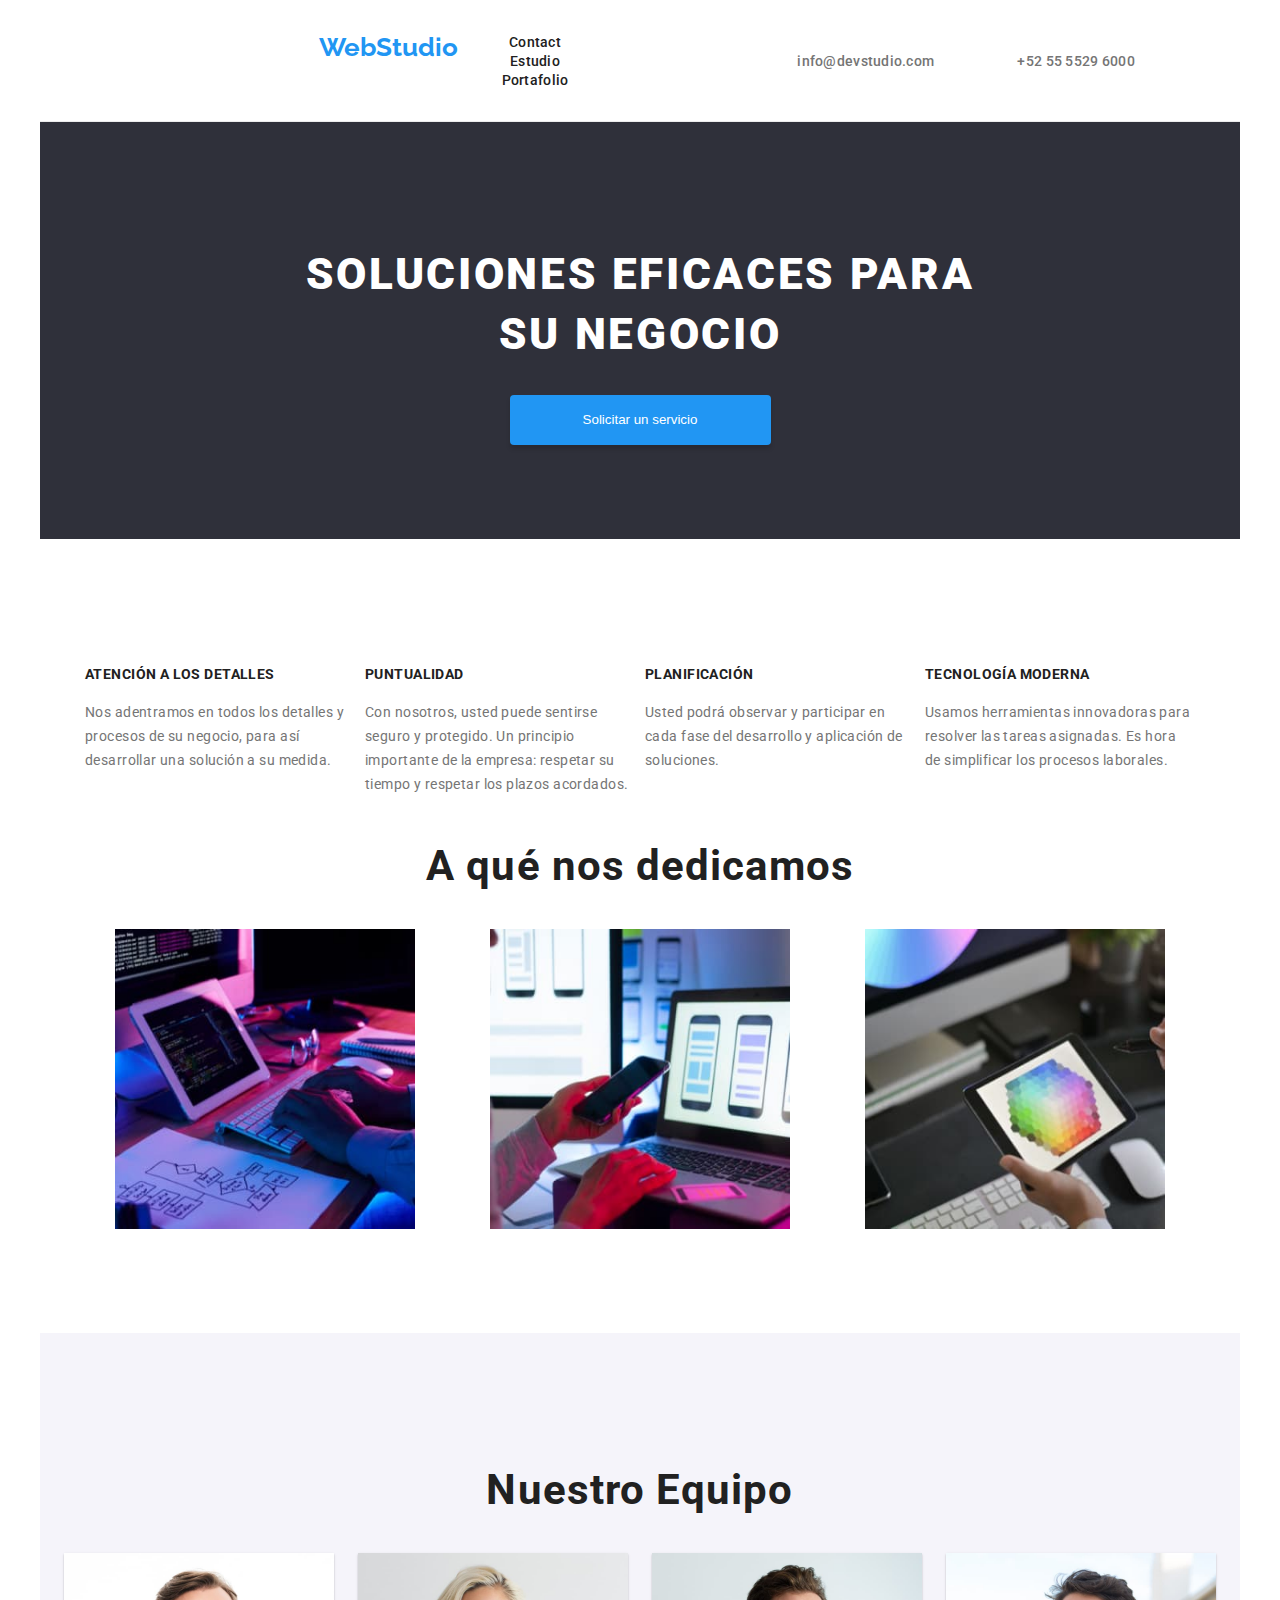
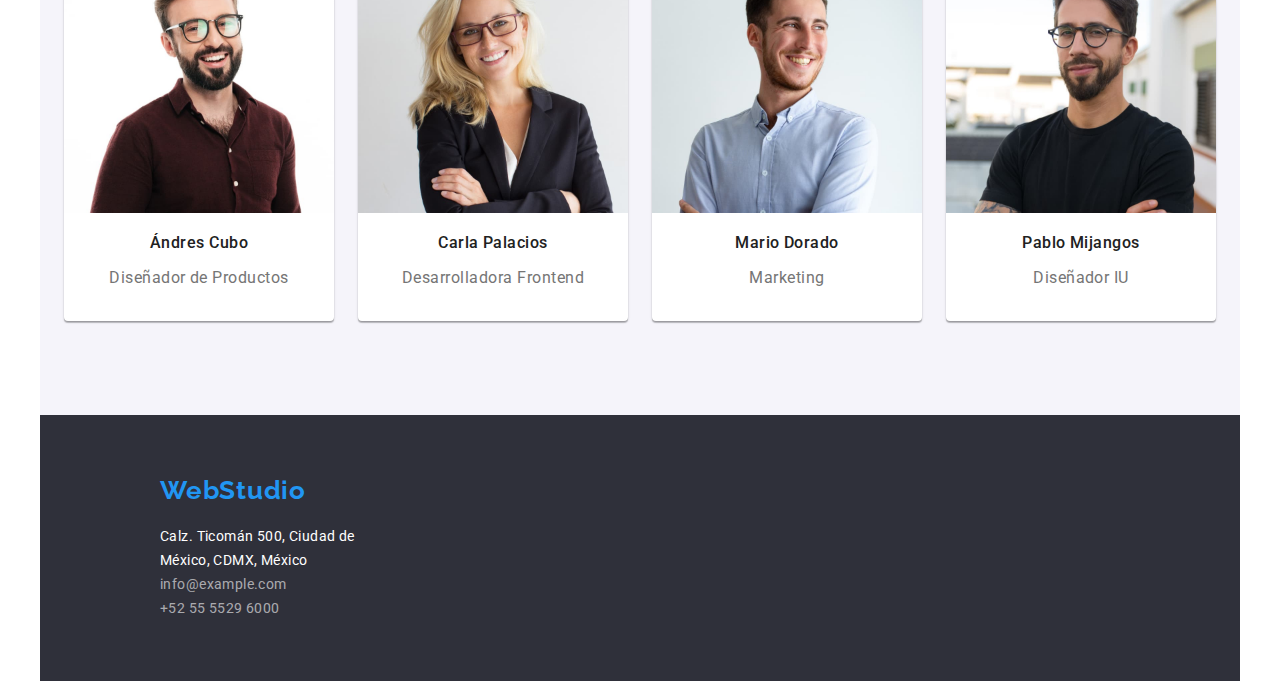
==== commit 0fae87cd: "Corrección de espacios, falta ajuste de header" ====
--- a/index.html
+++ b/index.html
@@ -17,18 +17,19 @@
     <div class="container">
       <header class="site-header">
         <a class="logoPrincipal" href="index.html">WebStudio</a>
-
-        <ul class="list-container">
-          <li>
-            <a class="list-item" href="contact.html">Contact</a>
-          </li>
-          <li>
-            <a class="list-item" href="studio.html">Estudio</a>
-          </li>
-          <li>
-            <a class="list-item" href="portfolio.html">Portafolio</a>
-          </li>
-        </ul>
+        <nav class="nav">
+          <ul class="list-container">
+            <li>
+              <a class="list-item" href="contact.html">Contact</a>
+            </li>
+            <li>
+              <a class="list-item" href="studio.html">Estudio</a>
+            </li>
+            <li>
+              <a class="list-item" href="portfolio.html">Portafolio</a>
+            </li>
+          </ul>
+        </nav>
         <!-- <a href="contact.html">Contact</a>
       <a href="studio.html">Estudio</a>
       <a href="portfolio.html">Portafolio</a> -->
@@ -52,7 +53,7 @@
           </div>
         </section>
 
-        <section class="section">
+        <!-- <section class="section">
           <div class="qualitiescontainer">
             <ul class="qualitieslist">
               <li class="qualitiesitem">
@@ -86,9 +87,43 @@
               </li>
             </ul>
           </div>
-        </section>
+        </section> -->
 
         <section class="services section">
+          <div class="qualitiescontainer">
+            <ul class="qualitieslist">
+              <li class="qualitiesitem">
+                <h4>ATENCIÓN A LOS DETALLES</h4>
+                <p>
+                  Nos adentramos en todos los detalles y procesos de su negocio,
+                  para así desarrollar una solución a su medida.
+                </p>
+              </li>
+              <li class="qualitiesitem">
+                <h4>PUNTUALIDAD</h4>
+                <p>
+                  Con nosotros, usted puede sentirse seguro y protegido. Un
+                  principio importante de la empresa: respetar su tiempo y
+                  respetar los plazos acordados.
+                </p>
+              </li>
+              <li class="qualitiesitem">
+                <h4>PLANIFICACIÓN</h4>
+                <p>
+                  Usted podrá observar y participar en cada fase del desarrollo
+                  y aplicación de soluciones.
+                </p>
+              </li>
+              <li class="qualitiesitem">
+                <h4>TECNOLOGÍA MODERNA</h4>
+                <p>
+                  Usamos herramientas innovadoras para resolver las tareas
+                  asignadas. Es hora de simplificar los procesos laborales.
+                </p>
+              </li>
+            </ul>
+          </div>
+
           <div>
             <div class="tittleservices">
               <h3>A qué nos dedicamos</h3>
--- a/css/styles.css
+++ b/css/styles.css
@@ -12,6 +12,10 @@
 /* ESTILOS INDEX */
 
 /*  HEADER */
+
+.nav {
+  display: flex;
+}
 
 .site-header {
   display: flex;
@@ -221,10 +225,8 @@
 
 .services div {
   display: flex;
-  width: 1173px;
   justify-content: space-evenly;
   flex-wrap: wrap;
-  margin: 60px;
 }
 .services div img {
   width: 300px;
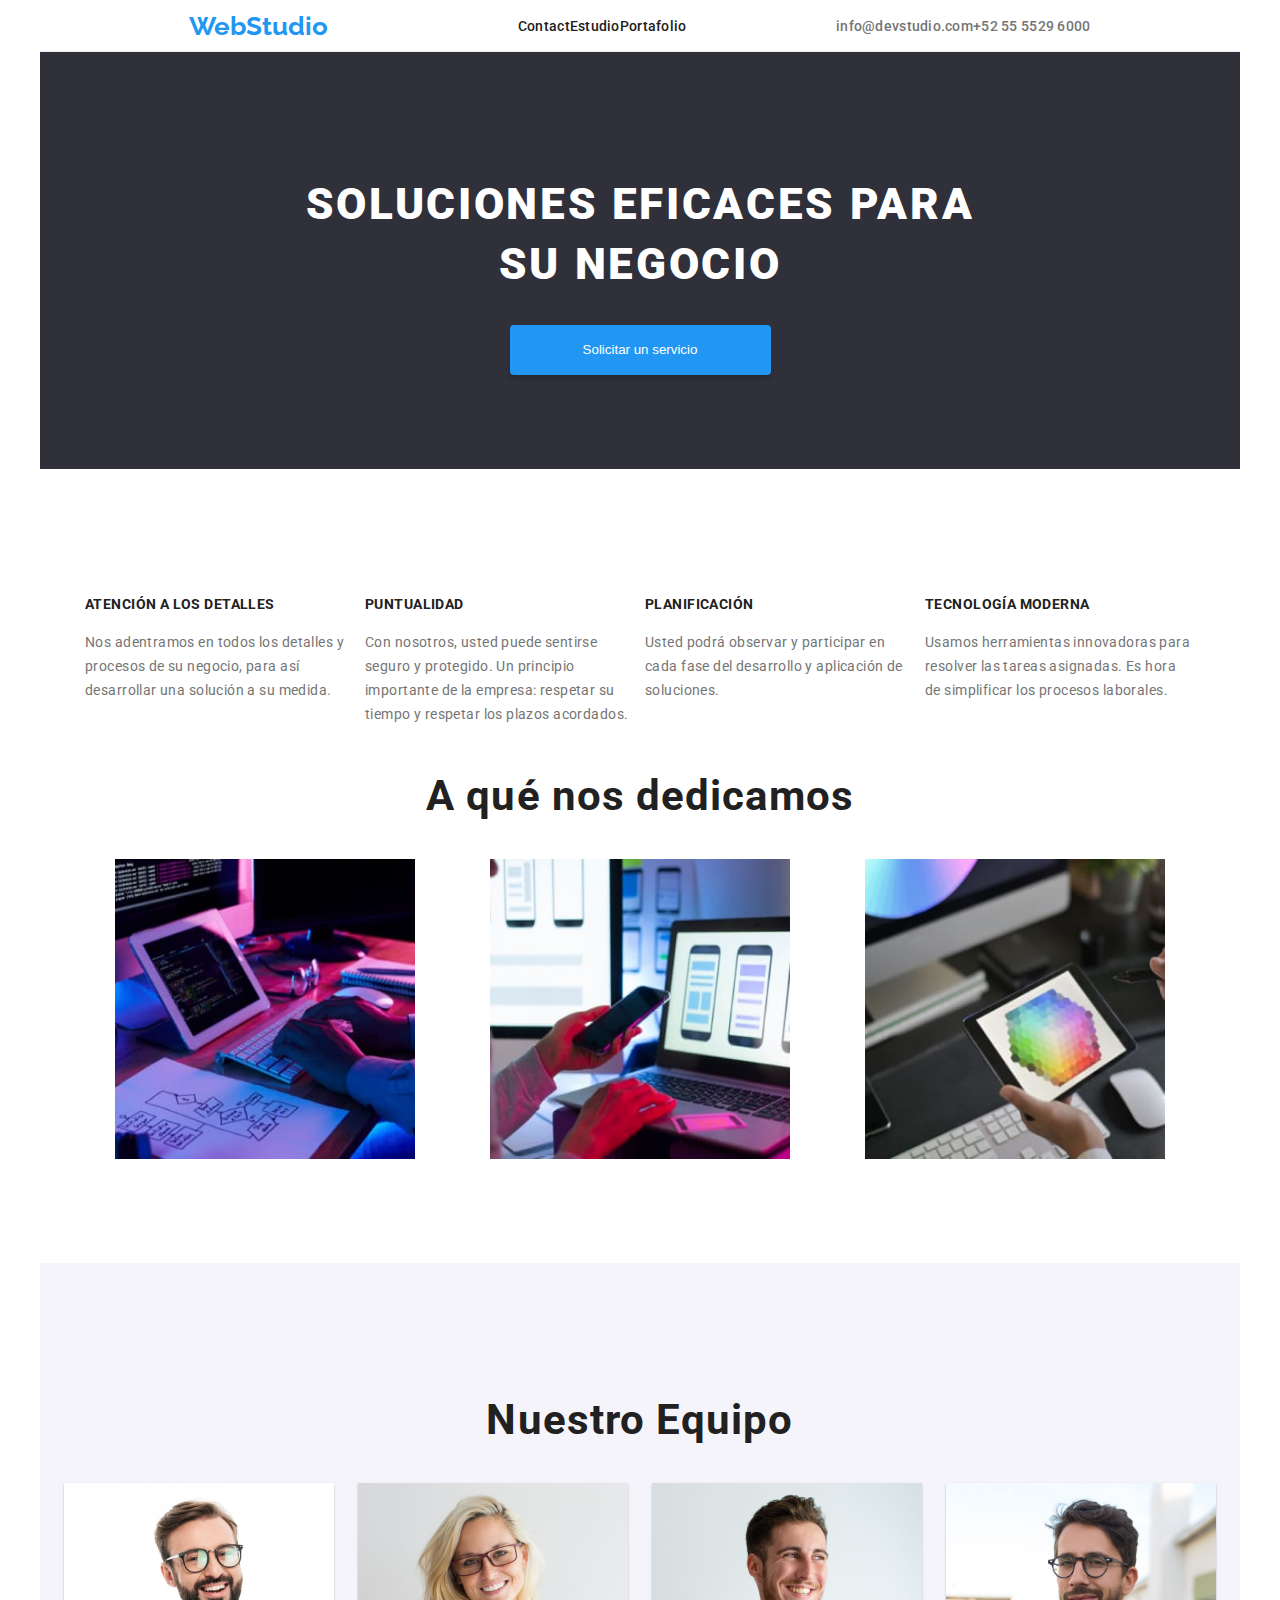
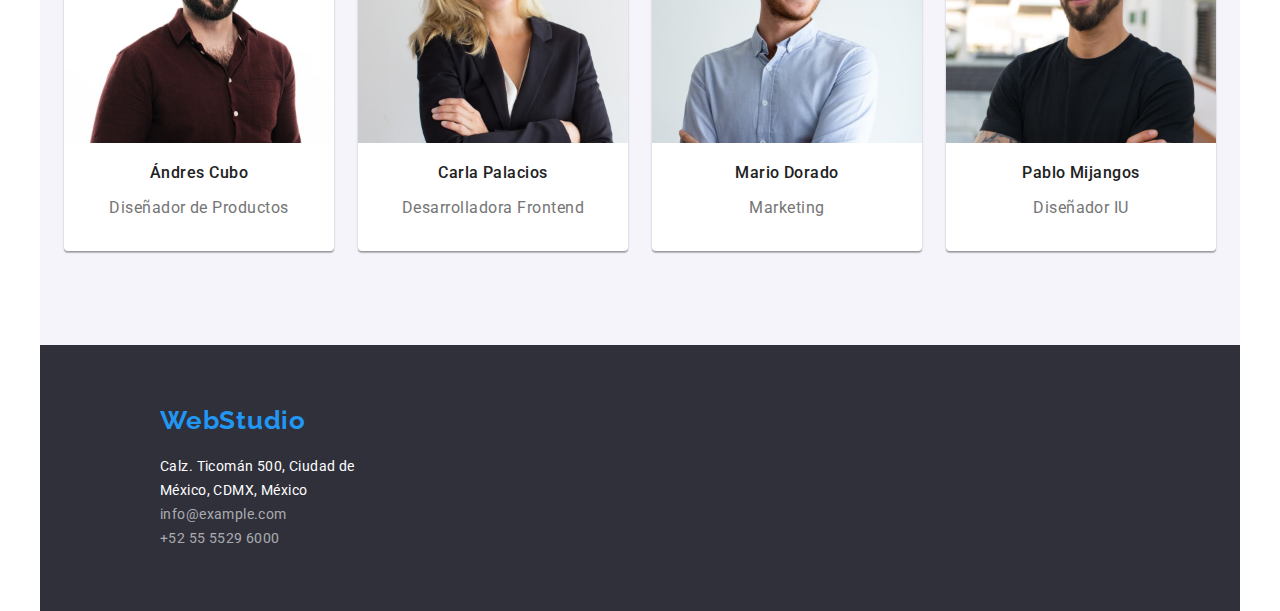
==== commit 15d2f9b3: "Pendiente ajustar Header" ====
--- a/index.html
+++ b/index.html
@@ -17,6 +17,7 @@
     <div class="container">
       <header class="site-header">
         <a class="logoPrincipal" href="index.html">WebStudio</a>
+
         <nav class="nav">
           <ul class="list-container">
             <li>
@@ -30,9 +31,6 @@
             </li>
           </ul>
         </nav>
-        <!-- <a href="contact.html">Contact</a>
-      <a href="studio.html">Estudio</a>
-      <a href="portfolio.html">Portafolio</a> -->
 
         <div class="headercontact">
           <a href="mailto:info@devstudio.com">info@devstudio.com</a>
--- a/css/styles.css
+++ b/css/styles.css
@@ -15,20 +15,21 @@
 
 .nav {
   display: flex;
+  justify-content: center;
 }
 
 .site-header {
   display: flex;
-  justify-content: space-around;
-  padding: 32px 0px;
+  margin: auto;
+  border-bottom: 1px solid #ececec;
+  flex-wrap: wrap;
+  justify-content: space-evenly;
+  align-items: center;
   border-bottom: 1px solid #ececec;
 }
 
 /* Logo header */
 .logoPrincipal {
-  display: flex;
-  flex-basis: 33%;
-  justify-content: flex-end;
   font-family: "Raleway";
   font-style: normal;
   font-weight: 700;
@@ -40,12 +41,7 @@
 /* navegacion header */
 .list-container {
   display: flex;
-  flex-basis: 30%;
-  padding: 0;
-  margin: 0;
   list-style: none;
-  align-items: center;
-  justify-content: space-evenly;
   flex-wrap: wrap;
 }
 
@@ -75,7 +71,6 @@
 /* contacto header */
 .headercontact {
   display: flex;
-  flex-basis: 42%;
   justify-content: space-evenly;
   align-items: center;
   flex-wrap: wrap;
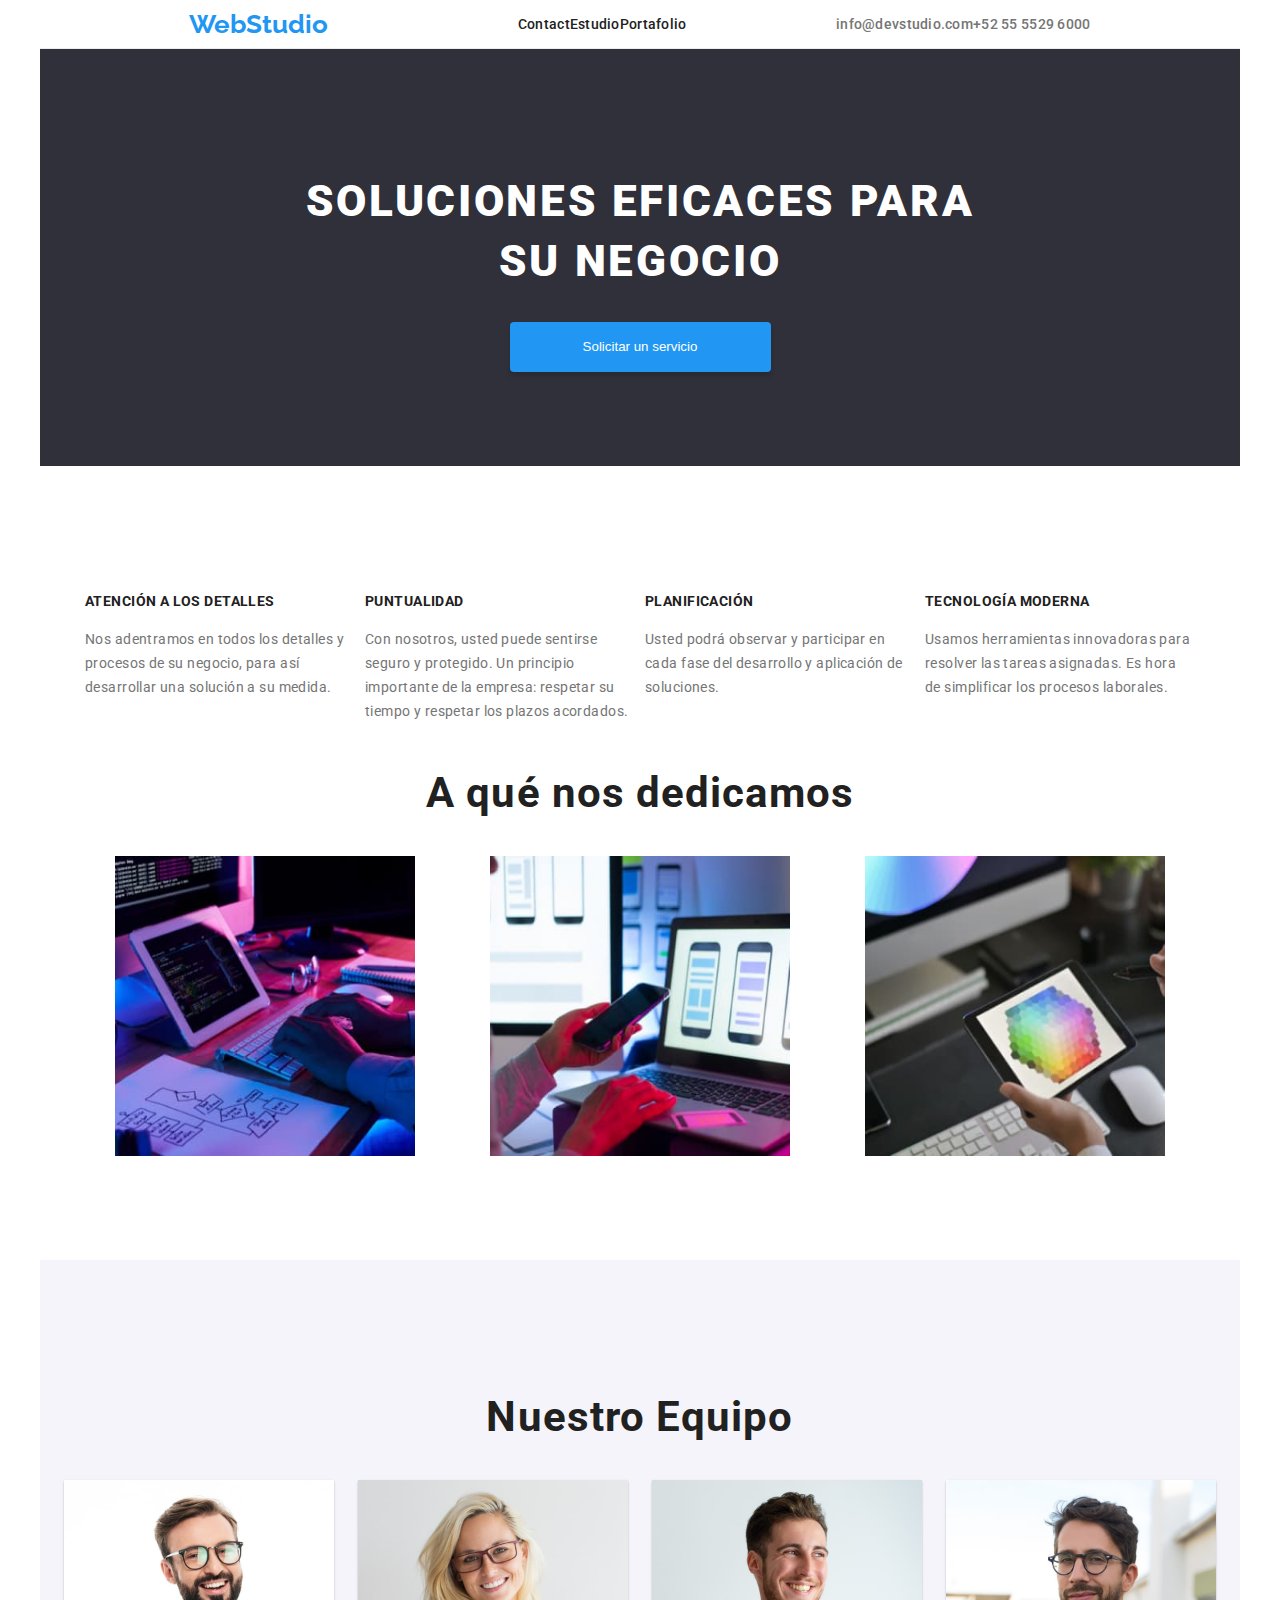
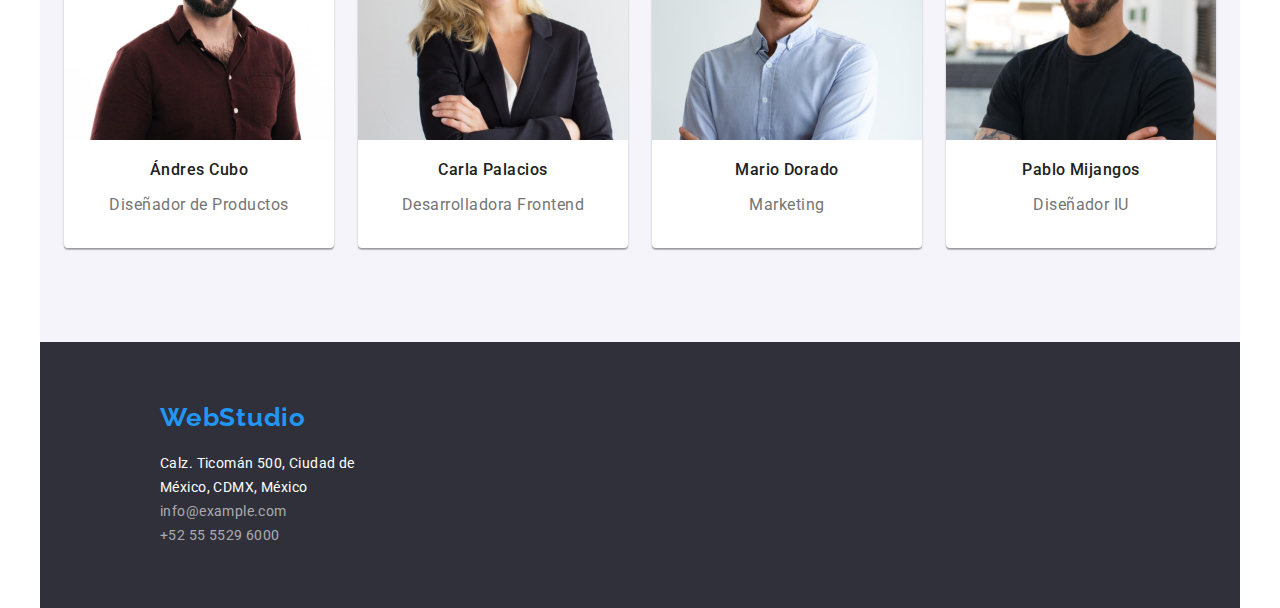
==== commit b080e041: "Modificacion de estilos para ajustar Header" ====
--- a/index.html
+++ b/index.html
@@ -19,6 +19,7 @@
         <a class="logoPrincipal" href="index.html">WebStudio</a>
 
         <nav class="nav">
+
           <ul class="list-container">
             <li>
               <a class="list-item" href="contact.html">Contact</a>
@@ -29,7 +30,9 @@
             <li>
               <a class="list-item" href="portfolio.html">Portafolio</a>
             </li>
+            
           </ul>
+
         </nav>
 
         <div class="headercontact">
--- a/css/styles.css
+++ b/css/styles.css
@@ -46,6 +46,7 @@
 }
 
 .list-item {
+  display: flex;
   font-family: "Roboto";
   text-decoration: none;
   font-style: normal;
